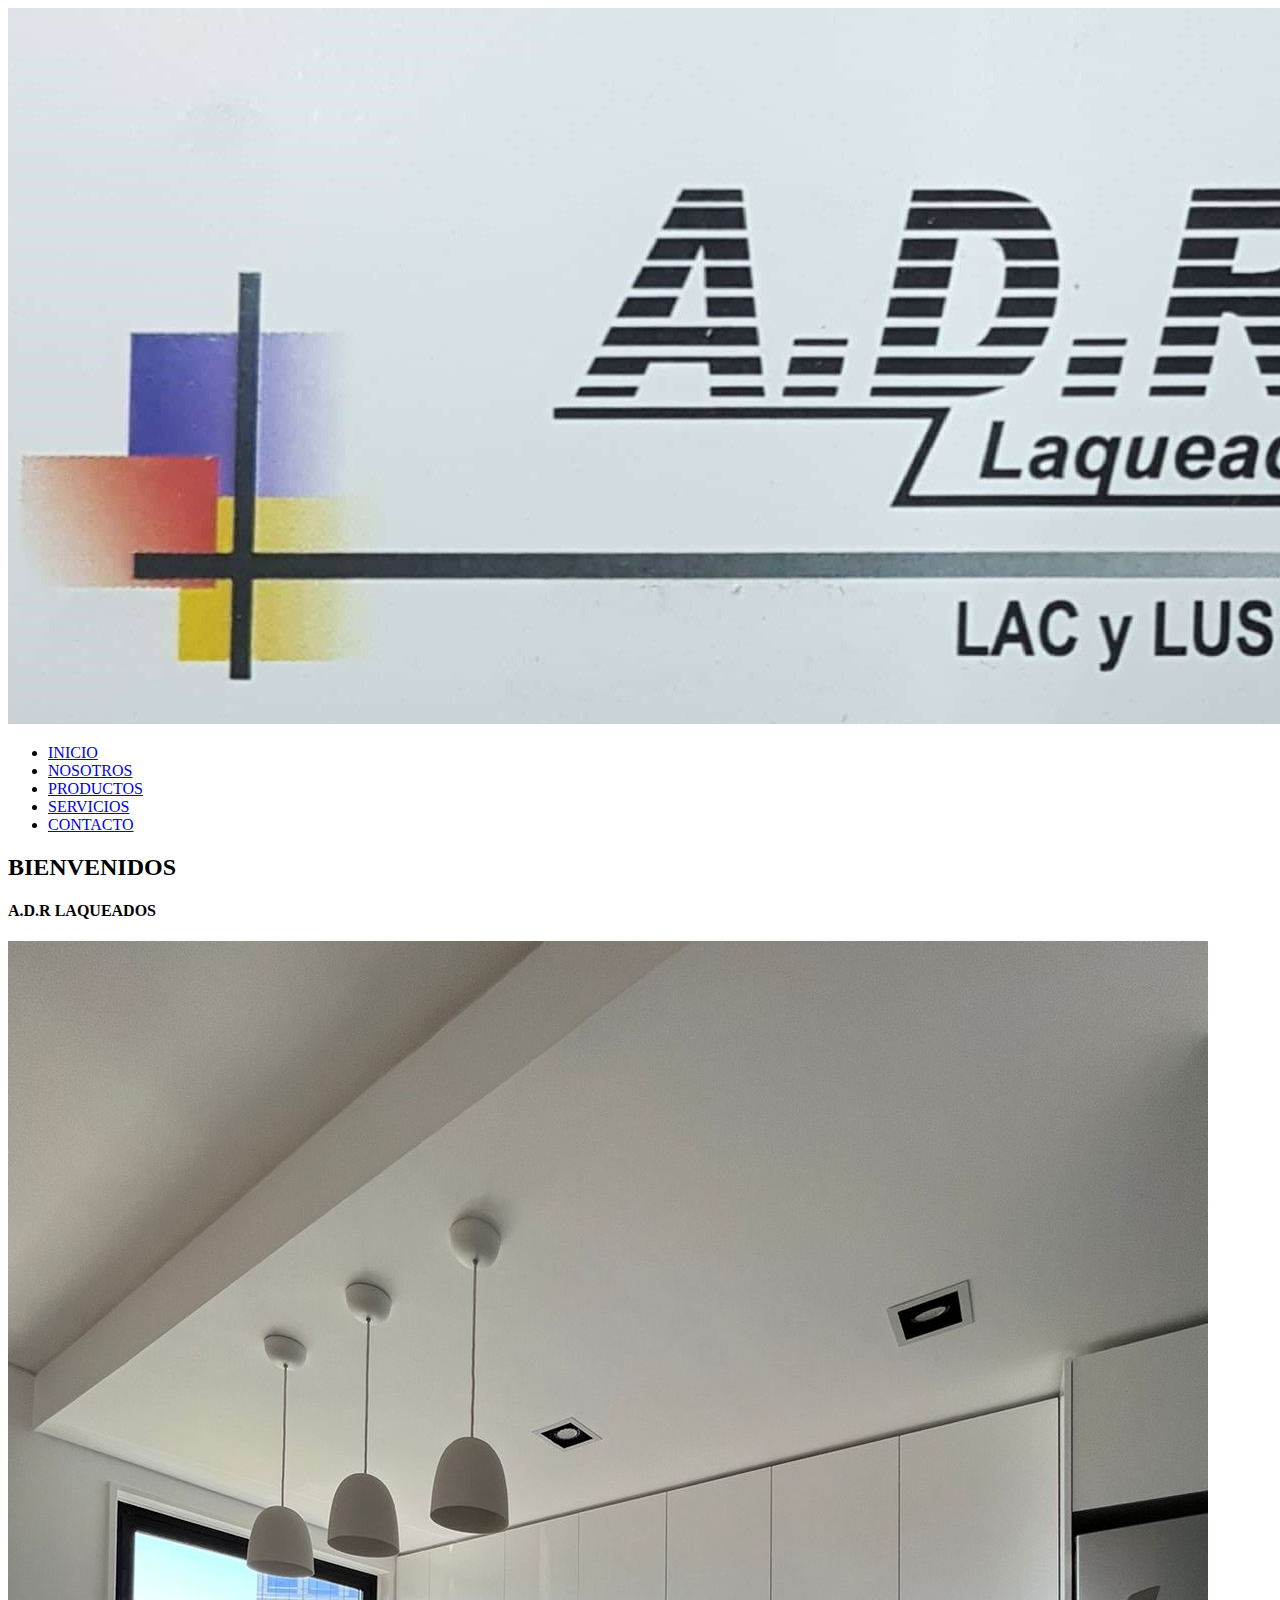
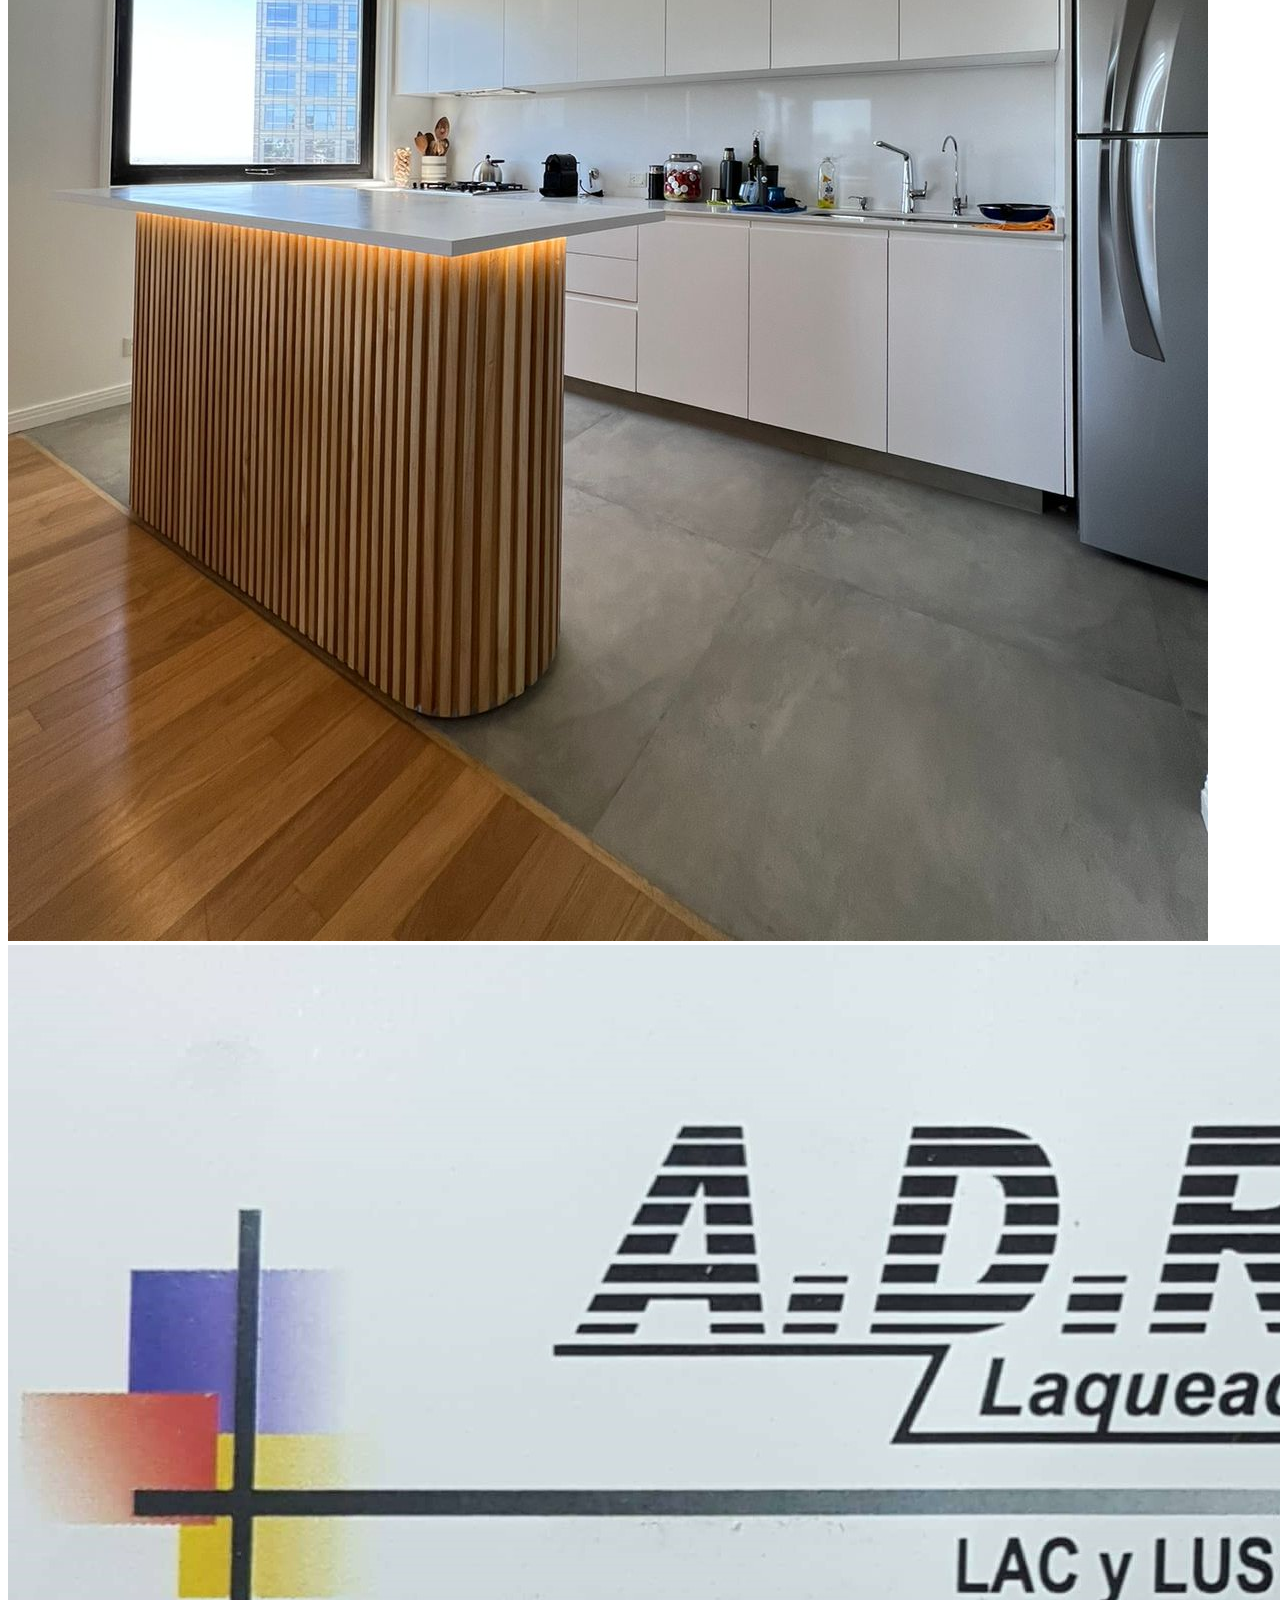
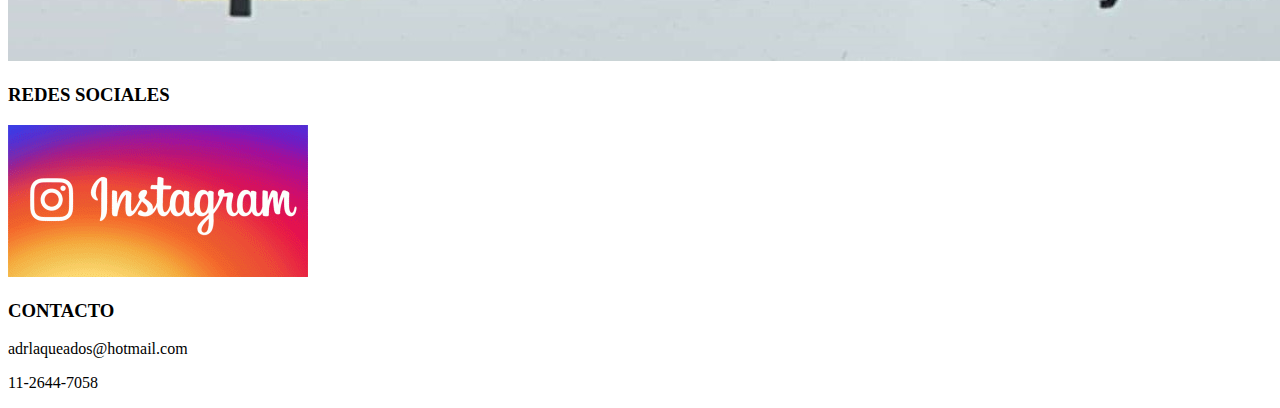
==== index.html @ e919f398 "centramos en mobile" ====
<!DOCTYPE html>
<html lang="es">
<head>
    <meta charset="UTF-8">
    <meta http-equiv="X-UA-Compatible" content="IE=edge">
    <meta name="viewport" content="width=device-width, initial-scale=1.0">
    <title>ADR LAQUEADOS</title>
     <link rel="shortcut icon" href="imgtaller/logoadr.jpg" type="image/x-icon">
    <link rel="stylesheet" href="CSS/style.css">

    <link rel="preconnect" href="https://fonts.googleapis.com">
    <link rel="preconnect" href="https://fonts.gstatic.com" crossorigin>
    <link href="https://fonts.googleapis.com/css2?family=Poppins:ital@1&display=swap" rel="stylesheet">
</head>

<body>
    <header class="encabezado">
        <img src="imgtaller/logoadr.jpg" alt="logo adr" class="logoadr">

 <nav> 
 <ul> 
<li> <a href="index.html">INICIO</a></li>
<li> <a href="pages/nosotros.html">NOSOTROS</a></li>
<li> <a href="pages/productos.html">PRODUCTOS</a></li>
<li> <a href="pages/servicios.html">SERVICIOS</a></li>
<li> <a href="pages/contacto.html">CONTACTO</a></li>
  </ul>
 </nav>
    </header>

    <main class="mainIndex">
      <div class="Bienvenidos">
        <h2>BIENVENIDOS</h2>
      </div>
      <div class="adr">
        <h4>A.D.R LAQUEADOS</h4>
      </div>
      <div class="inicioadr">
        <img src="imgtaller/inicioadr.jpeg" alt="inicioadr" class="inicioadr">
      </div>
    </main>
    
<footer>
    <div class="logoadr2" >
    <img src="imgtaller/logoadr.jpg" alt="logoadr"  class="logoadr2 p20" >
</div>
<div class="rrss">
    <h3>REDES SOCIALES</h3>
    <a href="https://www.instagram.com/adrlaqueados/" target="_blank"><img src="imgtaller/ig.png" alt="ig" class="ig"></a>
  </div>
  <div class="contacto">
    <h3>CONTACTO</h3>
    <P class="mail">adrlaqueados@hotmail.com</P>
    <p class="num">11-2644-7058</p>
  </div>

</footer>

</body>

</html>
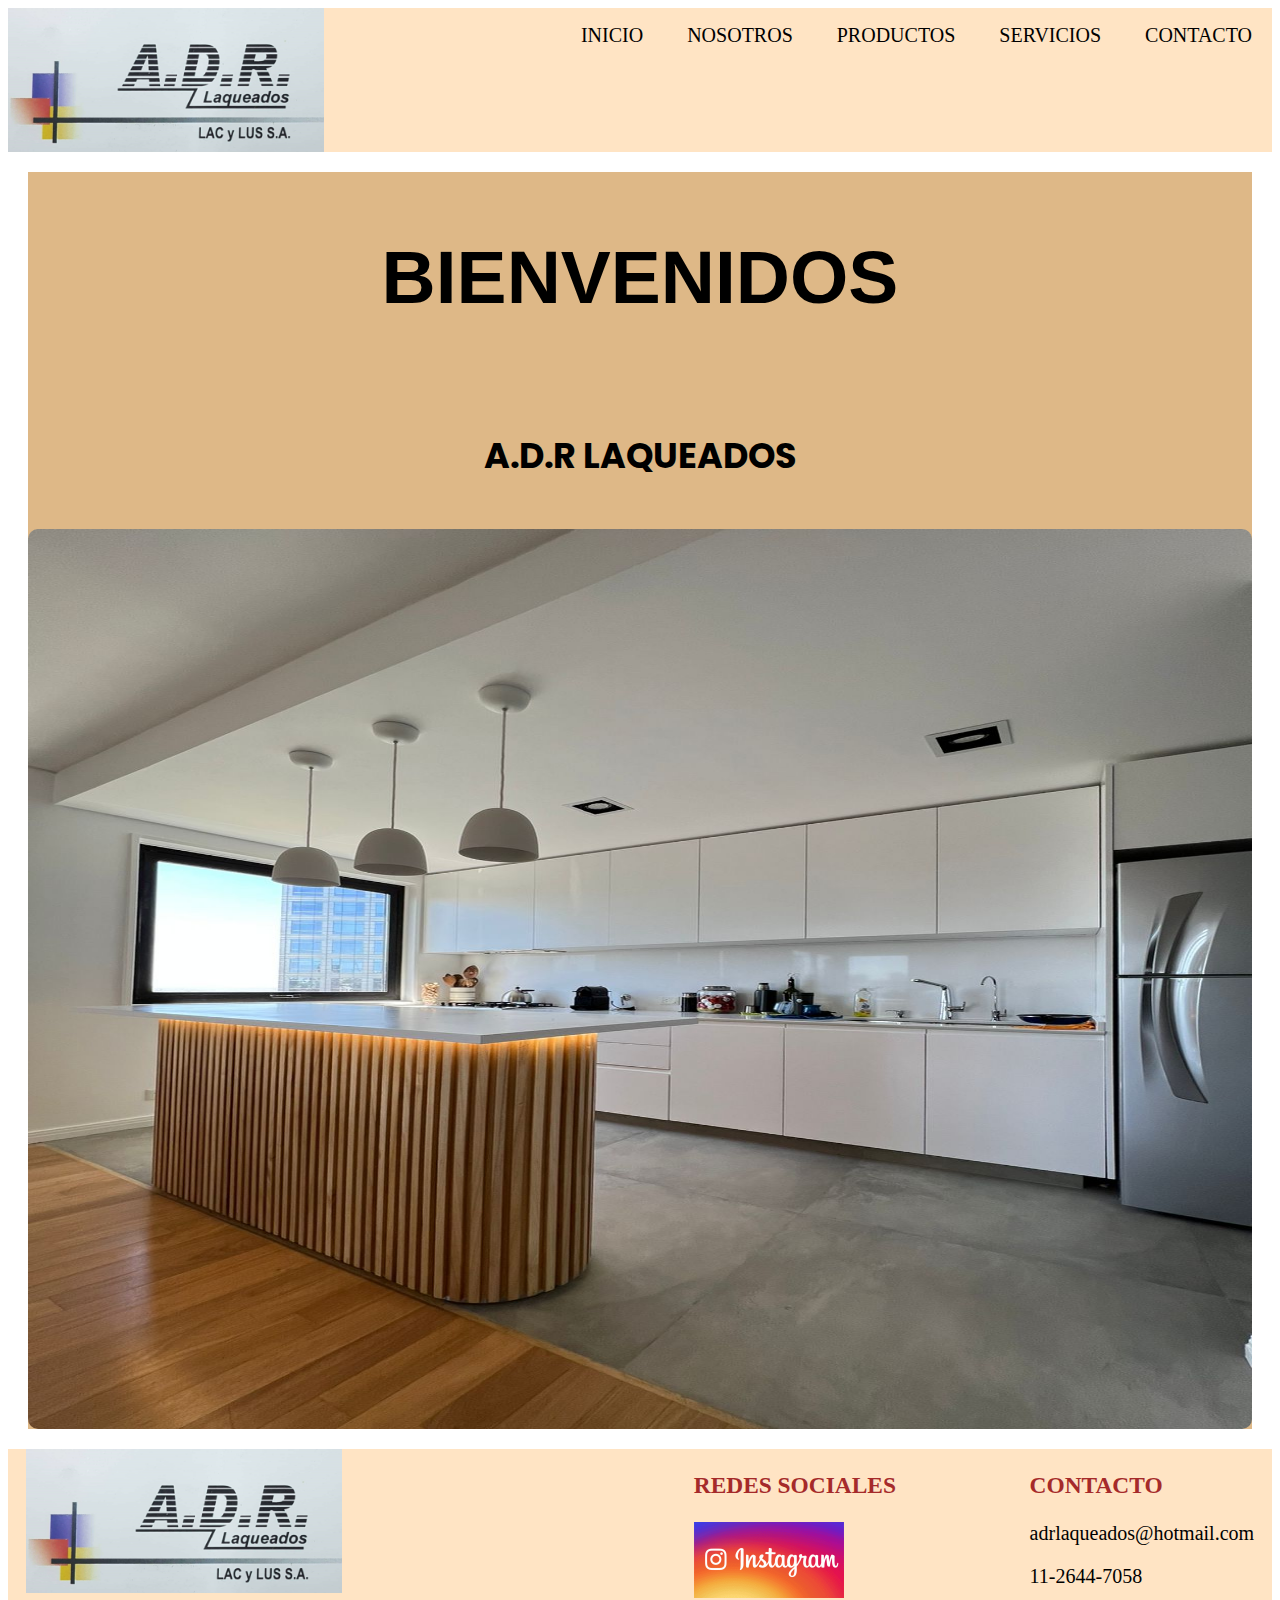
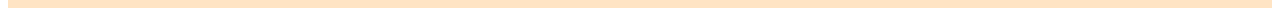
==== commit 7543c52f: "puse minuscula el css" ====
--- a/index.html
+++ b/index.html
@@ -6,7 +6,7 @@
     <meta name="viewport" content="width=device-width, initial-scale=1.0">
     <title>ADR LAQUEADOS</title>
      <link rel="shortcut icon" href="imgtaller/logoadr.jpg" type="image/x-icon">
-    <link rel="stylesheet" href="CSS/style.css">
+    <link rel="stylesheet" href="css/style.css">
 
     <link rel="preconnect" href="https://fonts.googleapis.com">
     <link rel="preconnect" href="https://fonts.gstatic.com" crossorigin>
@@ -42,12 +42,13 @@
     
 <footer>
     <div class="logoadr2" >
-    <img src="imgtaller/logoadr.jpg" alt="logoadr"  class="logoadr2 p20" >
+    <img src="imgtaller/logoadr.jpg" alt="logoadr"  class="logoadr2" >
 </div>
 <div class="rrss">
     <h3>REDES SOCIALES</h3>
+
     <a href="https://www.instagram.com/adrlaqueados/" target="_blank"><img src="imgtaller/ig.png" alt="ig" class="ig"></a>
-  </div>
+</div>
   <div class="contacto">
     <h3>CONTACTO</h3>
     <P class="mail">adrlaqueados@hotmail.com</P>
--- a/css/style.css
+++ b/css/style.css
@@ -0,0 +1,144 @@
+
+.logoadr{width: 25%; height: auto;}
+
+.logoadr2{width: 50%;height: auto;}
+
+.nosotros1{width: 100%; height: 400px;}
+
+.imgTexto, .imgTexto2{width: 100%;height: auto; border-radius: 20px;}
+
+.tituloNos{font-size: 70px; color: black;
+    font-family: Arial, Helvetica, sans-serif;
+    display: flex; justify-content: center;
+    padding: 20px;}
+
+li{display: inline;}
+
+li{list-style-type: none ; padding: 10px;margin: 10px;}
+
+a{text-decoration: none;color: black; font-size: 20px;}
+
+header, footer{ font-family: Cambria, Cochin, Georgia, Times, 'Times New Roman', serif;
+    background-color: bisque;}
+
+.rrss, .contacto{font-size: 20px; color: brown;}
+
+.mail,.num{color: black;}
+
+.ig{width: 50%;height: auto;}
+
+.inicioadr{width: 100%;height: 900px; 
+display: flex; justify-content: center; border-radius: 10px;}
+
+.Bienvenidos{font-size: 50px; font-family: 'Lucida Sans', 'Lucida Sans Regular', 'Lucida Grande', 'Lucida Sans Unicode', Geneva, Verdana, sans-serif;
+    display: flex;justify-content: center;}
+
+.adr{font-size: 35px; font-family: 'Poppins', sans-serif;
+display: flex;justify-content: center;}
+
+.mainIndex, .gridcontacto{background-color:burlywood ;
+    margin: 20px;
+    padding: 0px;}
+
+.m20{margin: 20px;}
+
+.p20{padding: 20px;}
+
+h1{text-align: center;color: brown;}
+
+form{display: flex; flex-direction: column;}
+
+h5, h6 {font-size: 20px;font-family: Arial, Helvetica, sans-serif;}
+
+.p{font-size: 30px; 
+    font-family: Arial, Helvetica, sans-serif;}
+
+li:hover{
+    color: rgb(3, 3, 85);
+    font-size: 20px;
+    background-color: rgb(248, 143, 5);
+    padding: 10px;
+    border-radius: 20px;}
+
+.bgPrincipal{background-color: rgb(204, 204, 241);}
+
+/* DESKTOP*/
+
+@media(min-width:1024px) {header{display: flex;
+    flex-direction: row;
+    justify-content: space-between;}
+
+footer{display: flex;
+    flex-direction: row; 
+    justify-content: space-around;
+    flex-wrap: wrap;
+    align-content: center;}
+
+    .gridcontacto{
+        display: grid;
+        grid-template-areas: 
+        "encabezado encabezado"
+        "form infoContacto" 
+        "form  iframe";
+        grid-template-columns: 50% 50%;
+        grid-template-rows: auto auto auto;}
+    
+
+    .encabezadoContacto{grid-area: encabezado;}
+    .form{grid-area: form;}
+    .infoContacto{grid-area: infoContacto;}
+    .iframe{grid-area: iframe;}
+    
+
+    .gridmainNos{
+     grid-template-areas: 
+    "nosotros"   "nosotros"   "nosotros" "nosotros"
+     "tituloNos"  "tituloNos"  "tituloNos" "tituloNos"
+     "pIzq" "imgTexto pDer imgTexto2";
+    grid-template-columns: repeat(4,1fr);
+    grid-template-rows: repeat(4,auto);}
+
+
+    .nosotros1{grid-area: nosotros;}
+    .tituloNos{grid-area: tituloNos;}
+    .parrafoIzq{grid-area: pIzq;}
+    .imgTexto{grid-area: imgTexto;}
+    .parrafoDer{grid-area: pDer;}
+    .imgTexto2{grid-area: imgTexto2;}}
+
+
+/* MOBILE */
+
+@media(max-width:768px){
+.encabezado, .rrss,.contacto {display: flex; padding: 20px;
+        flex-direction: column; 
+        align-items: center;
+        justify-content: space-between;}
+    ul{display: flex; align-items: center; }
+     a{color: black;font-size: 10px; }
+
+    .logoadr{display: flex; align-items: center;}
+
+    .logoadr2{display: block; 
+                margin-left: auto;
+                 margin-right: auto;
+                 width: 60%;padding: 2%;}
+
+    .ig{width: 30%;display: block; 
+                margin-left: auto;
+                margin-right: auto; }
+
+                      
+.mainIndex{display: flex;
+    flex-wrap: wrap;
+    justify-content: center;
+    padding-left: 0;}
+.Bienvenidos{font-size: 20px;}
+
+.gridcontacto{display: grid;
+ grid-template-columns: 100%;
+grid-template-rows: auto auto auto auto;}
+
+.gridmainNos{display:grid;
+grid-template-columns: 100%;
+grid-template-rows: auto auto auto auto;}}
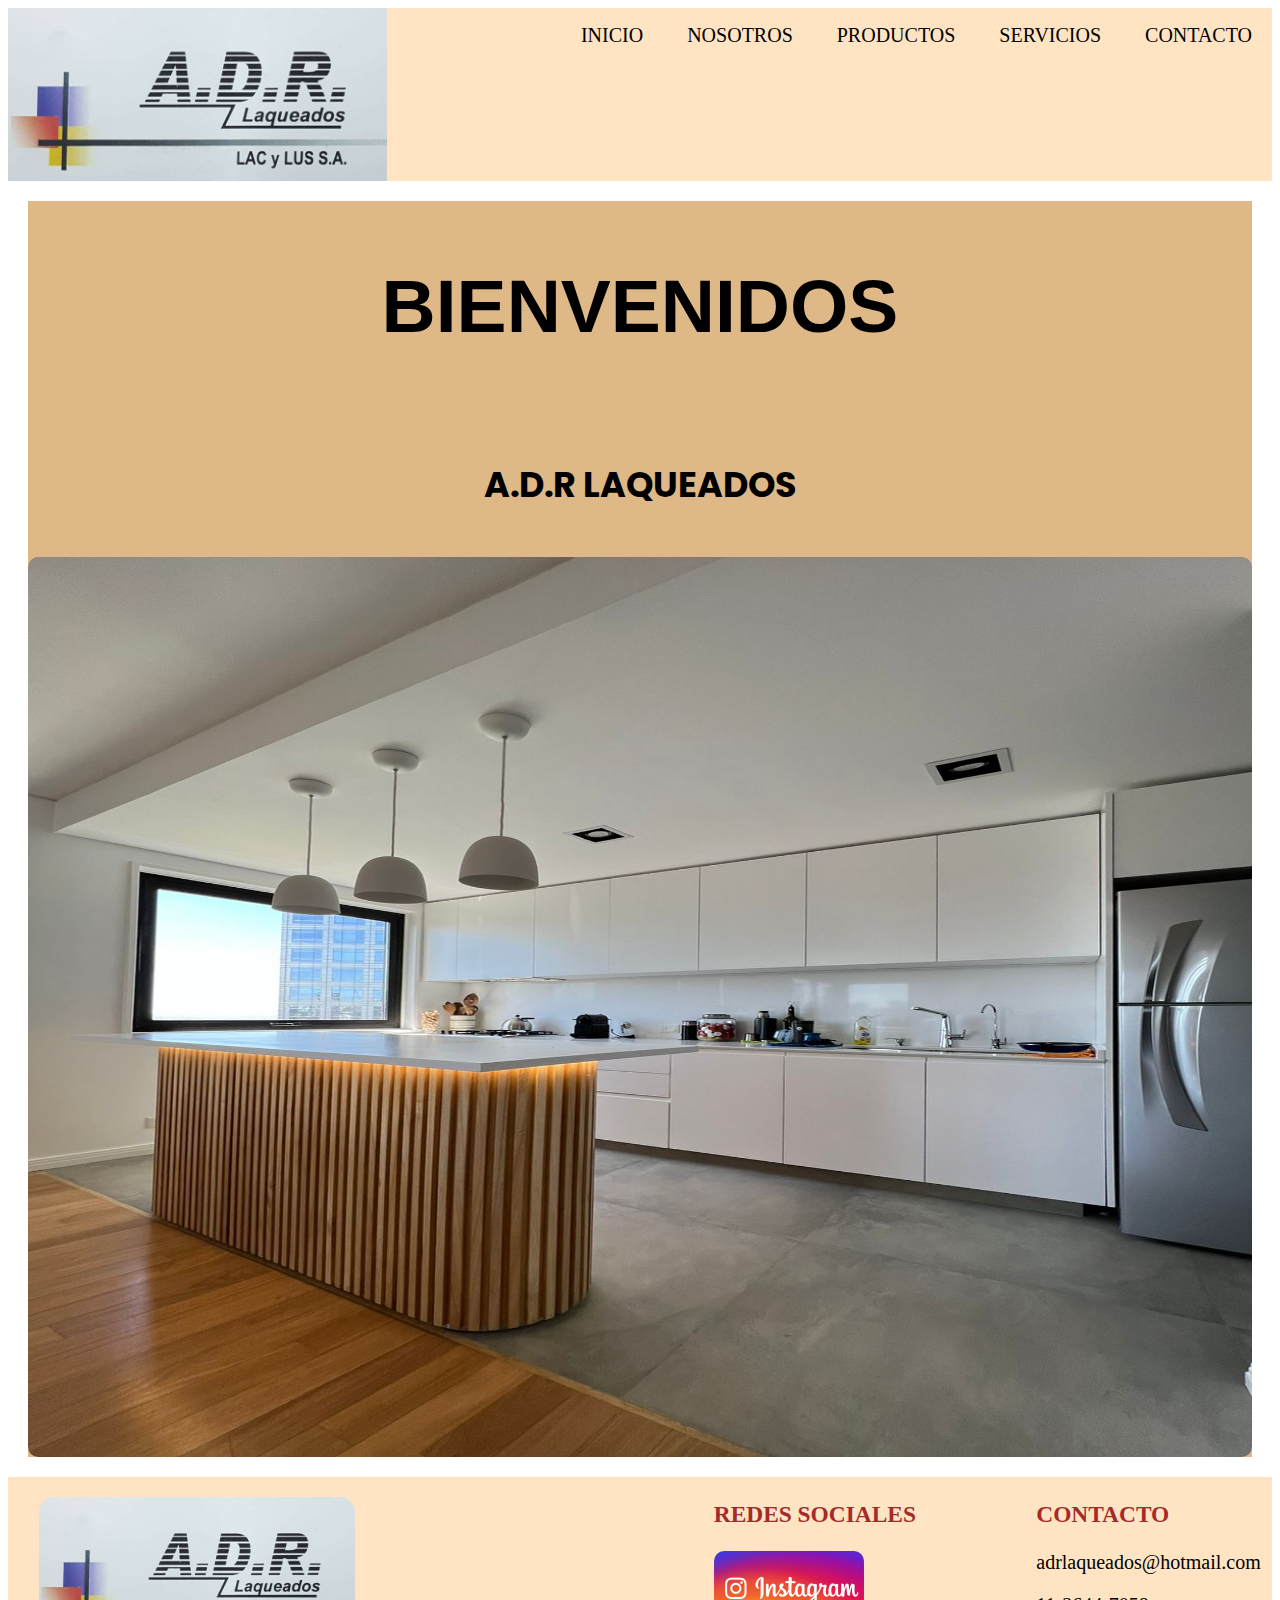
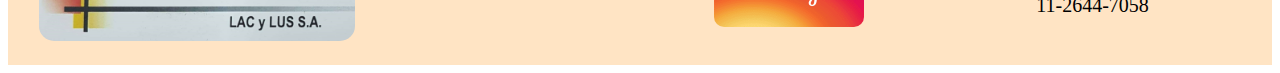
==== commit 38c30c6f: "." ====
--- a/index.html
+++ b/index.html
@@ -15,10 +15,10 @@
 
 <body>
     <header class="encabezado">
-        <img src="imgtaller/logoadr.jpg" alt="logo adr" class="logoadr">
+      <img src="imgtaller/logoadr.jpg" alt="logo adr" class="logoadr">
 
  <nav> 
- <ul> 
+ <ul class="Principal"> 
 <li> <a href="index.html">INICIO</a></li>
 <li> <a href="pages/nosotros.html">NOSOTROS</a></li>
 <li> <a href="pages/productos.html">PRODUCTOS</a></li>
@@ -26,7 +26,7 @@
 <li> <a href="pages/contacto.html">CONTACTO</a></li>
   </ul>
  </nav>
-    </header>
+  </header>
 
     <main class="mainIndex">
       <div class="Bienvenidos">
@@ -41,7 +41,7 @@
     </main>
     
 <footer>
-    <div class="logoadr2" >
+    <div class="logoadr2 p20" >
     <img src="imgtaller/logoadr.jpg" alt="logoadr"  class="logoadr2" >
 </div>
 <div class="rrss">
--- a/css/style.css
+++ b/css/style.css
@@ -1,7 +1,7 @@
 
-.logoadr{width: 25%; height: auto;}
-
-.logoadr2{width: 50%;height: auto;}
+.logoadr{width: 30%; height: auto; }
+
+.logoadr2{width: 50%;height: auto; border-radius: 15px;}
 
 .nosotros1{width: 100%; height: 400px;}
 
@@ -12,11 +12,10 @@
     display: flex; justify-content: center;
     padding: 20px;}
 
-li{display: inline;}
-
-li{list-style-type: none ; padding: 10px;margin: 10px;}
-
-a{text-decoration: none;color: black; font-size: 20px;}
+    .tituloProdu, .tituloServ{font-size: 40px; color: black;
+    font-family: Arial, Helvetica, sans-serif;
+    display: flex; justify-content: center;
+     padding: 20px;}
 
 header, footer{ font-family: Cambria, Cochin, Georgia, Times, 'Times New Roman', serif;
     background-color: bisque;}
@@ -25,16 +24,11 @@
 
 .mail,.num{color: black;}
 
-.ig{width: 50%;height: auto;}
-
-.inicioadr{width: 100%;height: 900px; 
-display: flex; justify-content: center; border-radius: 10px;}
+.ig{width: 50%;height: auto; border-radius: 10px;}
 
 .Bienvenidos{font-size: 50px; font-family: 'Lucida Sans', 'Lucida Sans Regular', 'Lucida Grande', 'Lucida Sans Unicode', Geneva, Verdana, sans-serif;
     display: flex;justify-content: center;}
 
-.adr{font-size: 35px; font-family: 'Poppins', sans-serif;
-display: flex;justify-content: center;}
 
 .mainIndex, .gridcontacto{background-color:burlywood ;
     margin: 20px;
@@ -51,16 +45,20 @@
 h5, h6 {font-size: 20px;font-family: Arial, Helvetica, sans-serif;}
 
 .p{font-size: 30px; 
-    font-family: Arial, Helvetica, sans-serif;}
-
-li:hover{
-    color: rgb(3, 3, 85);
-    font-size: 20px;
-    background-color: rgb(248, 143, 5);
-    padding: 10px;
-    border-radius: 20px;}
+    font-family: Arial, Helvetica, sans-serif; text-align: center;}
+
+.p2{font-family: 'Times New Roman', Times, serif; text-align: center;}
 
 .bgPrincipal{background-color: rgb(204, 204, 241);}
+
+.imgfluid{width: 100%; height: auto; border-radius: 10px;}
+
+.prod,.serv{background-color: rgb(84, 74, 121);padding: 5px;
+    margin: 10px;border-radius: 20px;}
+
+    .tituloProdu,.gridmainProdu, .tituloServ{padding: auto;margin: auto;}
+ 
+  .h9,.h10{ display: flex; justify-content: center;}
 
 /* DESKTOP*/
 
@@ -68,6 +66,26 @@
     flex-direction: row;
     justify-content: space-between;}
 
+    li{list-style-type: none ; padding: 10px;margin: 10px;}
+
+    li{display: inline;}
+
+    a{text-decoration: none;color: black; font-size: 20px;}
+
+
+    .adr{font-size: 35px; font-family: 'Poppins', sans-serif;
+        display: flex;justify-content: center;}
+
+        .inicioadr{width: 100%;height: 900px; 
+            display: flex; justify-content: center; border-radius: 10px;}
+
+    li:hover{
+        color: rgb(3, 3, 85);
+        font-size: 20px;
+        background-color: rgb(248, 143, 5);
+        padding: 10px;
+        border-radius: 20px;}
+    
 footer{display: flex;
     flex-direction: row; 
     justify-content: space-around;
@@ -107,17 +125,72 @@
     .imgTexto2{grid-area: imgTexto2;}}
 
 
+    .gridmainProdu{
+        display: grid;
+        grid-template-areas: 
+        "prodA prodB";
+       
+        grid-template-columns: 25% 25%;
+        grid-template-rows: auto auto;
+        justify-content: center;}
+        
+        .gridmainProdu
+        {grid-area: tituloProdu;}
+        .prodA{grid-area:prodA;}
+        .prodB{grid-area:prodB;}
+        
+
+
+        
+    .gridmainServ{
+        display: grid;
+        grid-template-areas: 
+        "servA servB";
+       
+        grid-template-columns: 25% 25%;
+        grid-template-rows: auto auto;
+        justify-content: center;}
+        
+        .gridmainServ
+        {grid-area: tituloServ;}
+        .servA{grid-area:servA;}
+        .servB{grid-area:servB;}
+        
+    
+
 /* MOBILE */
 
 @media(max-width:768px){
-.encabezado, .rrss,.contacto {display: flex; padding: 20px;
+.rrss,.contacto {display: flex; padding: 20px;
         flex-direction: column; 
         align-items: center;
         justify-content: space-between;}
-    ul{display: flex; align-items: center; }
+
+.encabezado{display: flex; justify-content: center;}
+
+.adr{font-size: 27px; font-family: 'Poppins', sans-serif;
+    display: flex;justify-content: center;}
+
+    .inicioadr{width: 100%;height: auto; 
+        display: flex; justify-content: center; border-radius: 10px;}
+
+.Principal{display: grid; grid-template-columns:repeat(5) 1fr;
+    padding: 0px; margin:0px;}
+    
+    li{list-style-type: none ; padding: 3px;margin: 3px; display: flex; 
+        justify-content: center;}
+
+ a{text-decoration: none;color: black; 
+    font-size: 10px;}
+
+li:hover{
+    color: rgb(3, 3, 85);
+    font-size: 20px;
+    background-color: rgb(248, 143, 5);
+    border-radius: 20px;}
+
      a{color: black;font-size: 10px; }
 
-    .logoadr{display: flex; align-items: center;}
 
     .logoadr2{display: block; 
                 margin-left: auto;
@@ -128,6 +201,7 @@
                 margin-left: auto;
                 margin-right: auto; }
 
+.tituloNos{font-size: 40px;}
                       
 .mainIndex{display: flex;
     flex-wrap: wrap;
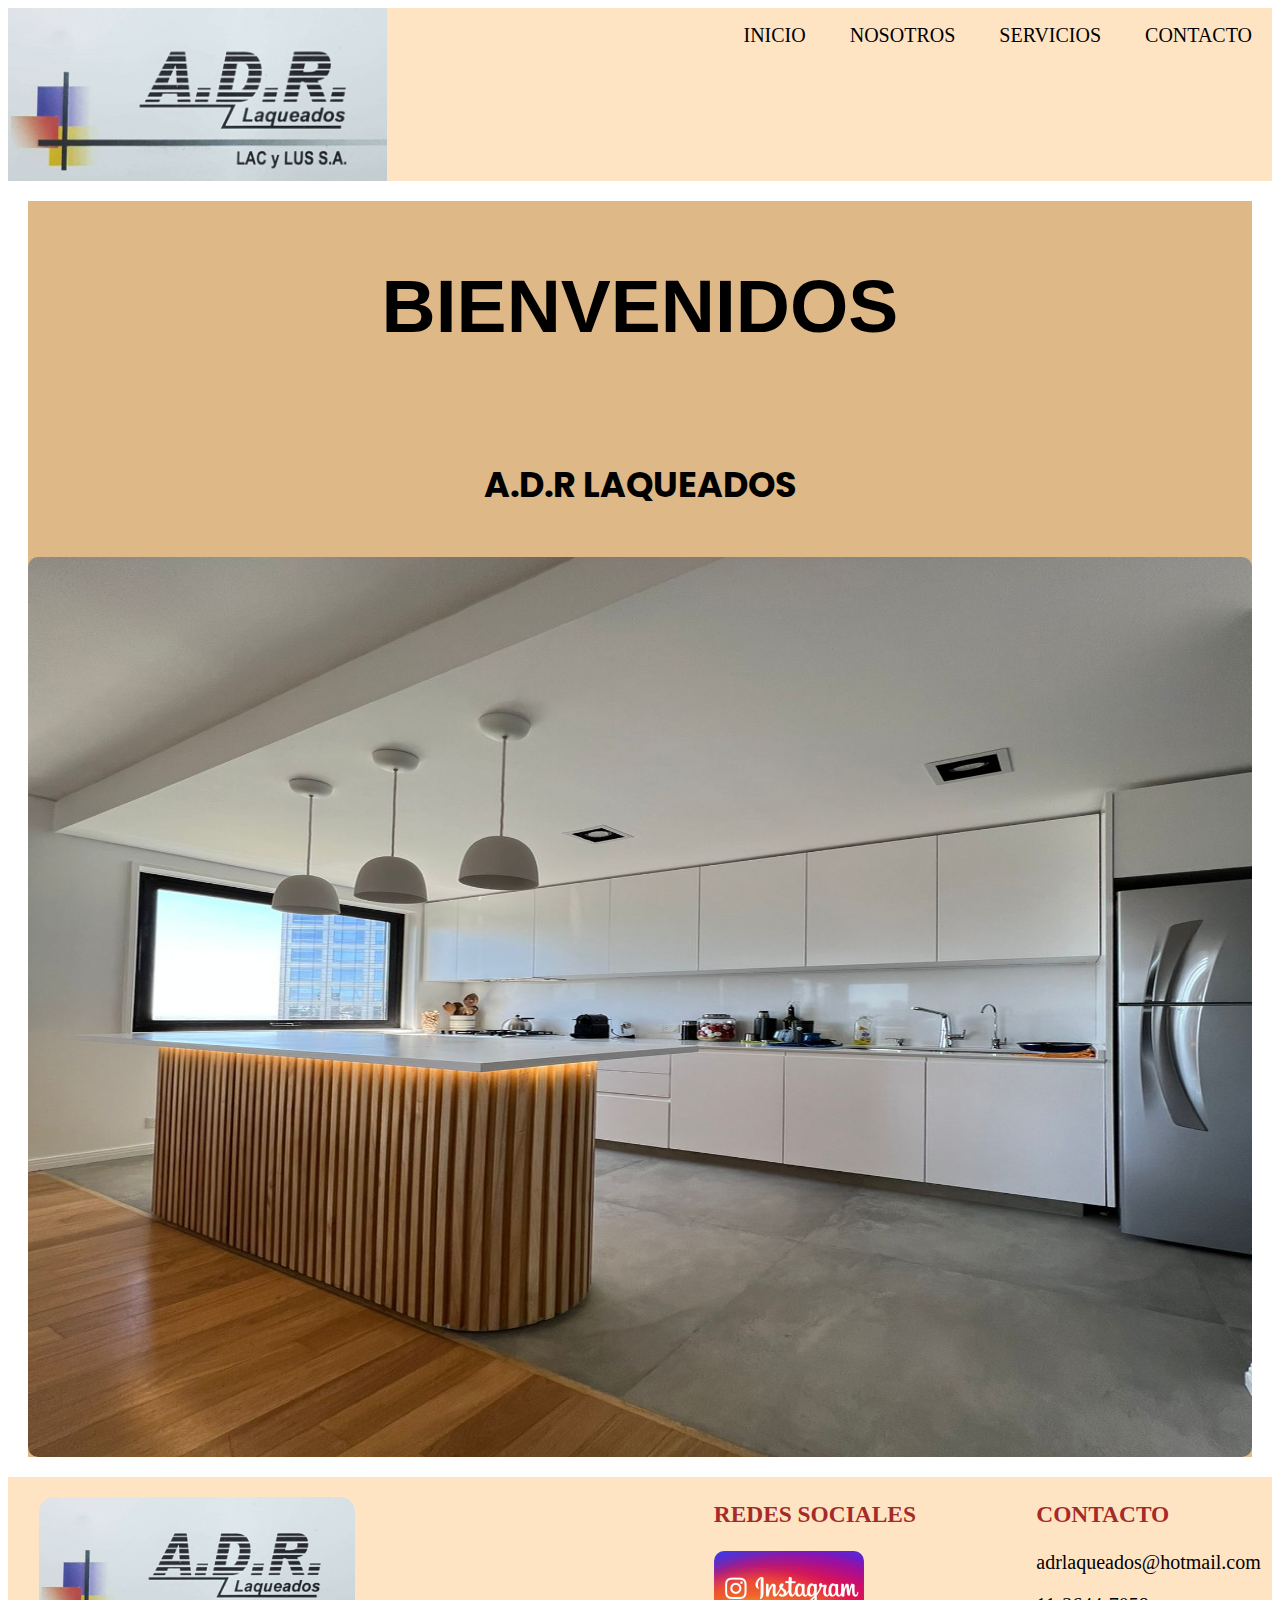
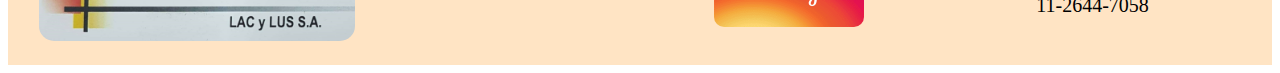
==== commit db61ecd7: "Sacamos productos porque el cliente no lo necesita" ====
--- a/index.html
+++ b/index.html
@@ -21,7 +21,6 @@
  <ul class="Principal"> 
 <li> <a href="index.html">INICIO</a></li>
 <li> <a href="pages/nosotros.html">NOSOTROS</a></li>
-<li> <a href="pages/productos.html">PRODUCTOS</a></li>
 <li> <a href="pages/servicios.html">SERVICIOS</a></li>
 <li> <a href="pages/contacto.html">CONTACTO</a></li>
   </ul>
